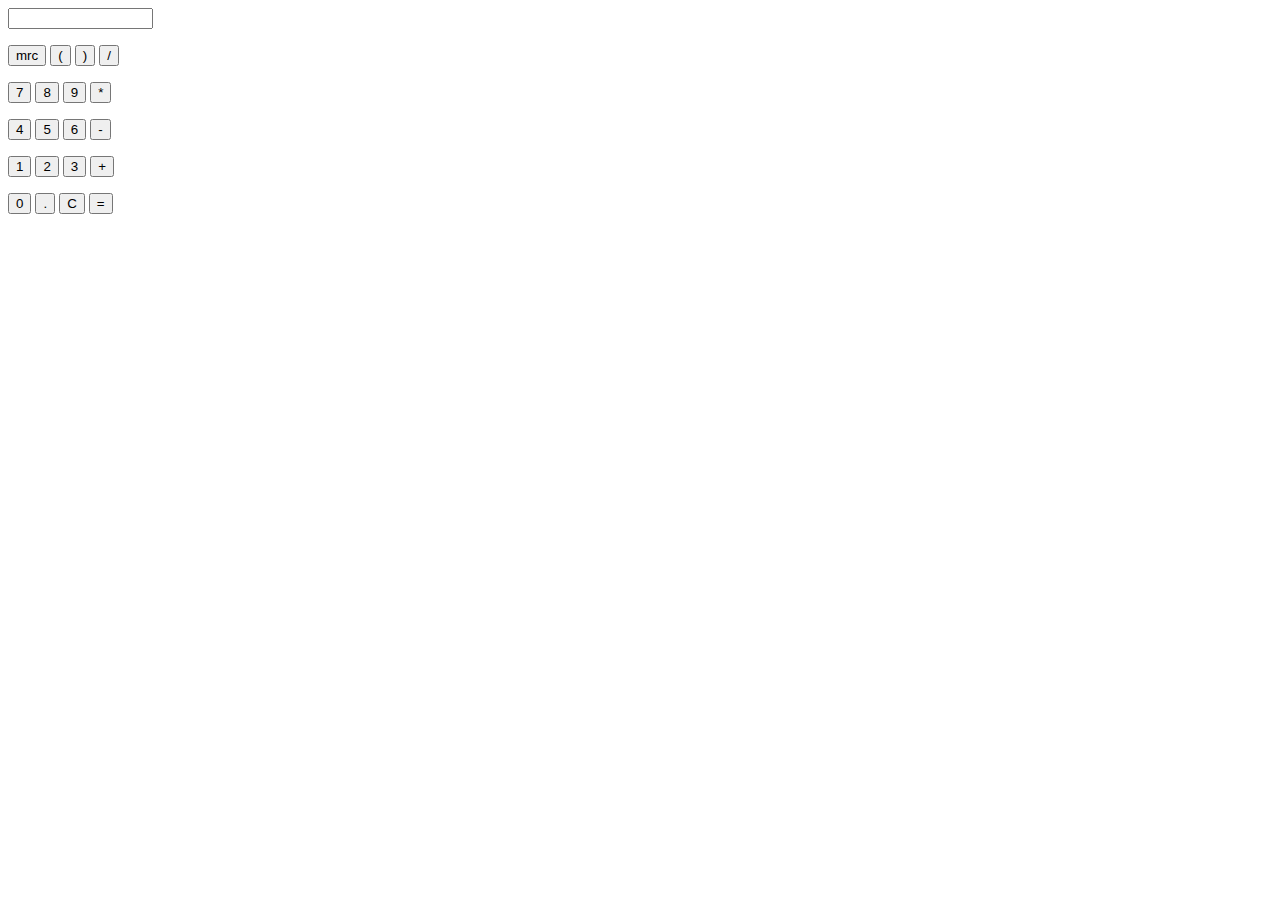
==== html_calculator.html @ 0a48970d "html" ====
<!DOCTYPE html>
<html> 

	<head>
		<meta charset="UTF-8"/>
		<title> Calculator </title>
		<link href="css_calculator.css" rel="stylesheet" type="text/css" />
		<!--<script type="text/javascript" src="jquery-3.2.1.min.js"> </script>-->
		<script type="text/javascript" src="java_calculator.js">	</script>
	</head>


	<body>
		<div class="box"> 
			<div class="display"> <input type="text" readonly size="15.75" id="d" > </div>
			<div class="keys">
				<p>
					<input type="button" class="button gray" value="mrc" onclick='c("not defined")'>
					<input type="button" class="button gray" value="(" onclick='math("(")'>
					<input type="button" class="button gray" value=")" onclick='math(")")'>
					<input type="button" class="button pink" value="/" onclick='math("/")'>
				</p>
				<p>
					<input type="button" class="button red" value="7" onclick='math("7")'>
					<input type="button" class="button red" value="8" onclick='math("8")'>
					<input type="button" class="button red" value="9" onclick='math("9")'>
					<input type="button" class="button pink" value="*" onclick='math("*")'>
				</p>
				<p>
					<input type="button" class="button red" value="4" onclick='math("4")'>
					<input type="button" class="button red" value="5" onclick='math("5")'>
					<input type="button" class="button red" value="6" onclick='math("6")'>
					<input type="button" class="button pink" value="-" onclick='math("-")'>
				</p>
				<p>
					<input type="button" class="button red" value="1" onclick='math("1")'>
					<input type="button" class="button red" value="2" onclick='math("2")'>
					<input type="button" class="button red" value="3" onclick='math("3")'>
					<input type="button" class="button pink" value="+" onclick='math("+")'>
				</p>
				<p>
					<input type="button" class="button red" value="0" onclick='math("0")'>
					<input type="button" class="button red" value="." onclick='math(".")'>
					<input type="button" class="button red" value="C" onclick='c("")'>
					<input type="button" class="button orange" value="=" onclick='e()'>
				</p>
			</div>
		</div>
	</body>
</html>
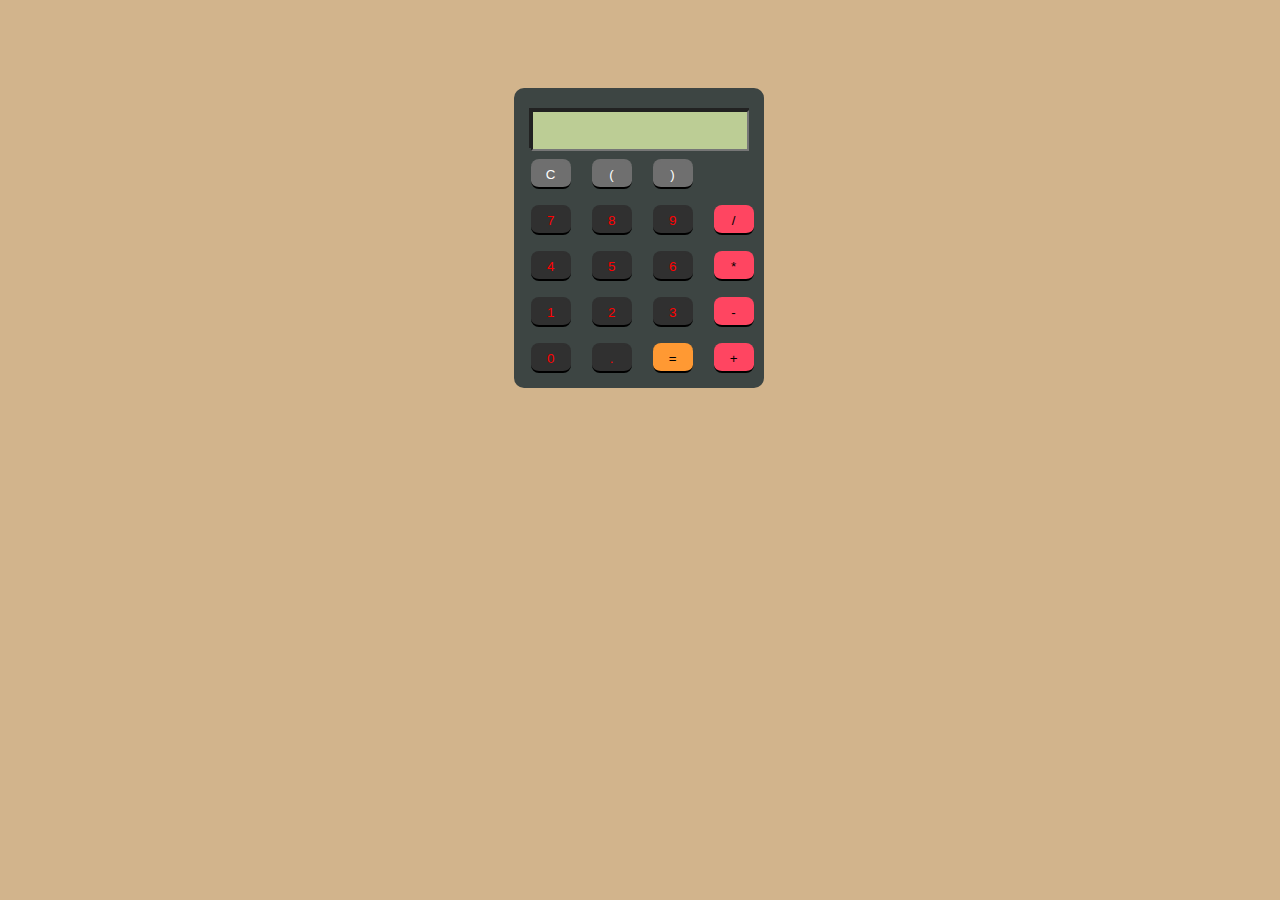
==== commit cc122327: "changed" ====
--- a/html_calculator.html
+++ b/html_calculator.html
@@ -15,34 +15,43 @@
 			<div class="display"> <input type="text" readonly size="15.75" id="d" > </div>
 			<div class="keys">
 				<p>
-					<input type="button" class="button gray" value="mrc" onclick='c("not defined")'>
+					<input type="button" class="button gray" value="C" onclick='c("")'>
 					<input type="button" class="button gray" value="(" onclick='math("(")'>
 					<input type="button" class="button gray" value=")" onclick='math(")")'>
-					<input type="button" class="button pink" value="/" onclick='math("/")'>
+					
+					
 				</p>
 				<p>
 					<input type="button" class="button red" value="7" onclick='math("7")'>
 					<input type="button" class="button red" value="8" onclick='math("8")'>
 					<input type="button" class="button red" value="9" onclick='math("9")'>
-					<input type="button" class="button pink" value="*" onclick='math("*")'>
+					<input type="button" class="button pink" value="/" onclick='math("/")'>
+					
+					
+					
 				</p>
 				<p>
 					<input type="button" class="button red" value="4" onclick='math("4")'>
 					<input type="button" class="button red" value="5" onclick='math("5")'>
 					<input type="button" class="button red" value="6" onclick='math("6")'>
-					<input type="button" class="button pink" value="-" onclick='math("-")'>
+					<input type="button" class="button pink" value="*" onclick='math("*")'>
+					
+					
 				</p>
 				<p>
 					<input type="button" class="button red" value="1" onclick='math("1")'>
 					<input type="button" class="button red" value="2" onclick='math("2")'>
 					<input type="button" class="button red" value="3" onclick='math("3")'>
-					<input type="button" class="button pink" value="+" onclick='math("+")'>
+					<input type="button" class="button pink" value="-" onclick='math("-")'>
+					
+					
 				</p>
 				<p>
 					<input type="button" class="button red" value="0" onclick='math("0")'>
 					<input type="button" class="button red" value="." onclick='math(".")'>
-					<input type="button" class="button red" value="C" onclick='c("")'>
 					<input type="button" class="button orange" value="=" onclick='e()'>
+					<input type="button" class="button pink" value="+" onclick='math("+")'>
+					
 				</p>
 			</div>
 		</div>
--- a/css_calculator.css
+++ b/css_calculator.css
@@ -0,0 +1,100 @@
+body
+{
+    background-color:tan;
+}
+.box
+{
+    background-color:#3d4543;
+    height:300px;
+    width:250px;
+    border-radius:10px;
+    position:relative;
+    top:80px;
+    left:40%;
+}
+.display
+{
+    background-color:#222;
+    width:220px;
+    position:relative;
+    left:15px;
+    top:20px;
+    height:40px;
+}
+.display input
+{
+	position:relative;
+    left:2px;
+    top:2px;
+    height:35px;
+    color:black;
+    background-color:#bccd95;
+    font-size:21px;
+    text-align:right;
+}
+.keys
+{
+    position:relative;
+    top:15px;
+}
+.button
+{
+    width:40px;
+    height:30px;
+    border:none;
+    border-radius:8px;
+    margin-left:17px;
+    cursor:pointer;
+    border-top:2px solid transparent;
+}
+.button.gray
+{
+    color:white;
+    background-color:#6f6f6f;
+    border-bottom:black 2px solid;
+    border-top:2px #6f6f6f solid;
+}
+.button.pink
+{
+    color:black;
+    background-color:#ff4561;
+    border-bottom:black 2px solid;
+}
+.button.red
+{
+    color:red;
+    background-color:#303030;
+    border-bottom:black 2px solid;
+    border-top:2px #303030 solid;
+}
+.button.orange
+{
+    color:black;
+    background-color:#FF9933;
+    border-bottom:black 2px solid;
+    border-top:2px #FF9933 solid;
+}
+.gray:active
+{
+    border-top:black 2px solid;
+    border-bottom:2px #6f6f6f solid;
+}
+.pink:active
+{
+    border-top:black 2px solid;
+    border-bottom:#ff4561 2px solid;
+}
+.black:active
+{
+    border-top:black 2px solid;
+    border-bottom:#303030 2px solid;
+}
+.orange:active
+{
+    border-top:black 2px solid;
+    border-bottom:#FF9933 2px solid;
+}
+p
+{
+    line-height:10px;
+}